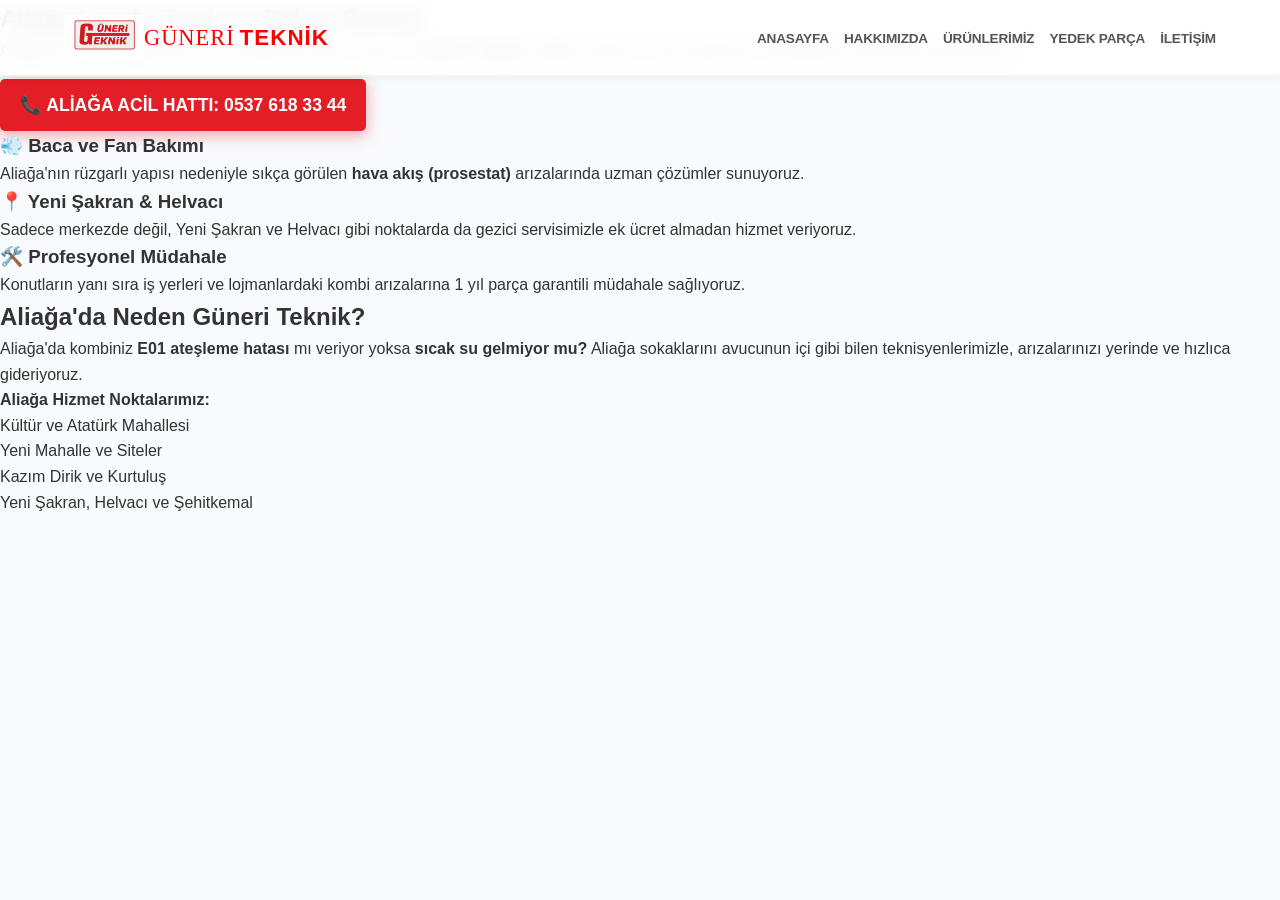
==== aliaga-kombi-servisi/index.html @ f6ac598b "aliaga sayfası created" ====
<!DOCTYPE html>
<html lang="tr">
<head>
    <meta charset="UTF-8">
    <meta name="viewport" content="width=device-width, initial-scale=1.0">
    <title>Aliağa Kombi Servisi | Güneri Teknik 7/24 Acil Tamir</title>
    <meta name="description" content="Aliağa'da kombi arızası mı var? Yeni Şakran, Helvacı ve Aliağa merkezde hızlı mobil ekiplerimizle aynı gün servis. Güneri Teknik güvencesiyle hemen arayın.">
    <link rel="stylesheet" href="../style.css?v=1.7">
    <link rel="icon" type="image/png" href="../img/Logo/guneri-teknik-logo.png">
</head>
<body class="page-location-aliaga">

<header>
    <nav class="nav-container">
        <a href="../" class="logo">
            <img src="../img/Logo/guneri-teknik-logo.png" alt="Güneri Teknik Logo" class="site-logo">
            <h1>GÜNERİ <span>TEKNİK</span></h1>
        </a>

        <input type="checkbox" id="menu-bar">
        <label for="menu-bar" class="hamburger-icon">☰</label>
        <label for="menu-bar" class="menu-overlay"></label>

        <ul class="menu">
            <li><a href="../">Anasayfa</a></li>
            <li><a href="../hakkimizda">Hakkımızda</a></li>
            <li><a href="../urunlerimiz">Ürünlerimiz</a></li>
            <li><a href="../yedekparca">Yedek Parça</a></li>
            <li><a href="../iletisim">İletişim</a></li>
        </ul>
    </nav>
</header>

<main class="location-page">
    <section class="location-hero">
        <div class="hero-content">
            <h1>Aliağa Kombi Tamir ve Bakım Servisi</h1>
            <p>Aliağa'nın sert rüzgarlarına ve kış şartlarına hazır mısınız? <strong>Güneri Teknik</strong>, Aliağa merkez ve tüm köylerine 30 dakikada mobil ekip yönlendiriyor.</p>
            <a href="tel:+905376183344" class="call-btn">📞 ALİAĞA ACİL HATTI: 0537 618 33 44</a>
        </div>
    </section>

    <section class="location-features">
        <div class="feature-card">
            <h3>💨 Baca ve Fan Bakımı</h3>
            <p>Aliağa'nın rüzgarlı yapısı nedeniyle sıkça görülen <strong>hava akış (prosestat)</strong> arızalarında uzman çözümler sunuyoruz.</p>
        </div>
        <div class="feature-card">
            <h3>📍 Yeni Şakran & Helvacı</h3>
            <p>Sadece merkezde değil, Yeni Şakran ve Helvacı gibi noktalarda da gezici servisimizle ek ücret almadan hizmet veriyoruz.</p>
        </div>
        <div class="feature-card">
            <h3>🛠️ Profesyonel Müdahale</h3>
            <p>Konutların yanı sıra iş yerleri ve lojmanlardaki kombi arızalarına 1 yıl parça garantili müdahale sağlıyoruz.</p>
        </div>
    </section>

    <section class="location-text-content">
        <h2>Aliağa'da Neden Güneri Teknik?</h2>
        <p>Aliağa'da kombiniz <strong>E01 ateşleme hatası</strong> mı veriyor yoksa <strong>sıcak su gelmiyor mu?</strong> Aliağa sokaklarını avucunun içi gibi bilen teknisyenlerimizle, arızalarınızı yerinde ve hızlıca gideriyoruz.</p>
        
        <div class="neighborhoods">
            <h4>Aliağa Hizmet Noktalarımız:</h4>
            <ul>
                <li>Kültür ve Atatürk Mahallesi</li>
                <li>Yeni Mahalle ve Siteler</li>
                <li>Kazım Dirik ve Kurtuluş</li>
                <li>Yeni Şakran, Helvacı ve Şehitkemal</li>
            </ul>
        </div>
    </section>
</main>

</body>
</html>
---- style.css ----
@import url('https://fonts.googleapis.com/css2?family=Open+Sans:ital,wght@0,300..800;1,300..800&display=swap');

/* ==========================================================================
   1. TEMEL AYARLAR
   ========================================================================== */
* {
    margin: 0;
    padding: 0;
    box-sizing: border-box;
    font-family: Arial, Helvetica, sans-serif;
}

html {  scroll-behavior: smooth;}
html, body {  height: 100%;    }

body {
    min-height: 100vh;
    transition: none !important;
    display: flex;
    flex-direction: column;
    line-height: 1.6;
    background-color: #f8fafd; 
    color: #333; 
    -webkit-user-select: none;
    -ms-user-select: none;
    user-select: none;
}


.container {
    width: 90%;
    max-width: 1200px;
    margin: auto;
}
img {
    -webkit-user-drag: none;
    -khtml-user-drag: none;
    -moz-user-drag: none;
    -o-user-drag: none;
    user-select: none;
    -webkit-touch-callout: none; /* Mobilde uzun basınca çıkan menüyü engeller */
}
#imageModal {
    touch-action: none; 
}

/* ==========================================================================
   2. HEADER & NAVİGASYON (TÜM SAYFALAR)
   ========================================================================== */
header {
    position: fixed;
    top: 0;
    width: 100%;
    z-index: 1000;
    background: rgba(255, 255, 255, 0.9); /* Şeffaf Beyaz */
    backdrop-filter: blur(10px);
    border-bottom: 1px solid rgba(240, 97, 14, 0.1);
    padding: 15px 0;
    transition: all 0.3s ease;
    box-shadow: 0 2px 10px rgba(0,0,0,0.05); /* Hafif gölge */
}
   /* Nav İç Kapsayıcı */
.nav-container {
    display: flex;
    justify-content: space-between;
    align-items: center;
    width: 90%;
    max-width: 1200px;
    margin: auto;
}


    /* GÜNERİ TEKNİK Yazı Stili */
    header h1 {
    font-family: 'Georgia', serif;
    font-size: 1.4rem; /* Mobilde taşmasın diye biraz küçültüldü */
    color: #ff0000 !important;
    letter-spacing: 1px;
    display: flex !important;
    align-items: center;
    white-space: nowrap;
    margin: 0;
    font-weight: 500;
}


        header h1 span {
    color: #ff0000 !important;
    margin-left: 5px;
    font-weight: 800;
}




.logo {
    display: flex;
    align-items: center;
    text-decoration: none;
}

.site-logo {
    height: 45px;
    width: auto;
    transition: 0.3s ease;
}
    /* --- HAMBURGER ELEMENTLERİ --- */
#menu-bar {
    display: none;
}

.hamburger-icon {
    display: none; /* Masaüstünde gizli */
    font-size: 30px;
    cursor: pointer;
    color: #1a2a6c;
}
   /* --- MENÜ (MASAÜSTÜ) --- */
.menu {
    list-style: none;
    display: flex ; /* Masaüstünde yanyana */
    justify-content: center;
    align-items: center;
    gap: 15px;
}


    .menu li a {
    color: #555;
    text-transform: uppercase;
    font-size: 0.85rem;
    font-weight: 600;
    letter-spacing: -0.2px;
    text-decoration: none;
    position: relative;
    padding: 5px 0;
    background: linear-gradient(to right, #f0610e, #f0610e 50%, #555 50%);
    background-size: 200% 100%;
    background-position: 100% 0;
    -webkit-background-clip: text;
    background-clip: text;
    -webkit-text-fill-color: transparent;
    transition: background-position 0.6s ease;
}


        /* Alt Çizgi: Başlangıçta genişliği 0 ve görünmez */
        .menu li a::after {
            content: '';
            position: absolute;
            bottom: 0;
            left: 0;
            width: 0;
            height: 2px;
            background-color: #f0610e;
            transition: width 0.6s ease; /* Yazı rengiyle aynı sürede (0.6s) */
        }

        /* Hover Durumu: Hem yazı rengi kayar hem çizgi uzar */
        .menu li a:hover, .menu li a.active { background-position: 0 0;    }
        .menu li a:hover::after, .menu li a.active::after { width: 100%; /* Çizgi sağa doğru tam uzar */ }
                                                           
/* ==========================================================================
   3. ANASAYFA ÖZEL (page-home)
   ========================================================================== */
.page-home .hero {
    background: linear-gradient( rgba(255, 255, 255, 0.5), rgba(255, 255, 255, 0.7) ), url('https://image2url.com/r2/default/images/1770467499425-daf2095f-12c4-4add-a35a-f3b998b96870.jpg');
    background-size: cover;
    background-position: center;
    background-attachment: fixed;
    padding: 160px 20px 120px 20px;
    text-align: center;
    color: #1a2a6c;
    display: flex;
    flex-direction: column;
    align-items: center;
    justify-content: center;
   -webkit-overflow-scrolling: touch;
}


    .page-home .hero h1 {
        font-size: 3rem;
        margin-bottom: 20px;
        font-weight: 800;
        text-shadow: 1px 1px 5px rgba(255,255,255,0.8);
    }
/* --- Marka Logoları --- */
.brands, .brands-urunlerimiz {
    background: #ffffff; /* Saf beyaz zemin */
    padding: 5px 0;
    margin-top: 85px;
    position: relative;
    z-index: 10;
    text-align: center;
    border-bottom: 1px solid #eee;
}

.brand-logos {
    display: flex;
    align-items: center;
    justify-content: center;
    gap: 25px;
    flex-wrap: wrap;
    margin-top: 15px;
}

    .brand-logos img {
        height: 45px;
        width: auto;
        transition: 0.4s ease;
    }

        .brand-logos img:hover {
            transform: translateY(-5px); /* Hafif hareket eklendi */
            opacity: 1;
        }

.brands h2 {
    text-align: center;
    margin-bottom: 35px;
    color: #1a2a6c !important; /* Koyu lacivert */
    font-size: 2rem;
    font-weight: 700;
    text-shadow: none;
    display: block;
    padding-top: 10px;
    background: linear-gradient(90deg, #1a2a6c, #f0610e);
    background-clip: text;
    -webkit-background-clip: text; /* degrade (renk geçişi)  */
    -webkit-text-fill-color: transparent; /* Geçişin görünmesi için içini boşaltır */
}
/* --- Tercih Kartları --- */
.tercih {
    padding: 20px 0 105px 0; 
    background-color: #f8fafd;
    text-align: center;
}

/* Grid Yapısını Dairelere Göre Düzenleme */
.tercih-grid {
    display: grid;
    grid-template-columns: repeat(auto-fit, minmax(200px, 1fr));
    gap: 100px 30px; 
    margin-top: 40px;
}

/* Ana Daire Kartı */
.tercih-card {
    background: #fff;
    width: 160px;
    height: 160px;
    border-radius: 50%;
    margin: 0 auto;
    display: flex;
    flex-direction: column;
    align-items: center;
    justify-content: center;
    position: relative;
    box-shadow: 0 8px 25px rgba(0,0,0,0.05);
    border: 2px solid #eee;
    transition: all 0.4s cubic-bezier(0.175, 0.885, 0.32, 1.275);
    cursor: pointer;
}

    /* Kartın İçindeki İkon */
    .tercih-card .icon {
        font-size: 2.5rem;
        margin-bottom: 5px;
        z-index: 1;
    }

    /* Lacivert/Siyah Etiket Bandı */
    .tercih-card .step-label {
        position: absolute;
        bottom: 10px;
        background: #1a2a6c;
        color: #fff;
        padding: 3px 12px;
        font-size: 0.7rem;
        font-weight: bold;
        border-radius: 4px;
        transform: rotate(-3deg);
        white-space: nowrap;
        z-index: 2;
        box-shadow: 0 4px 8px rgba(0,0,0,0.2);
    }

    /* Alt kısımdaki yazılar (Dairenin dışında) */
    .tercih-card .card-content {
        position: absolute;
        top: 175px; /* Dairenin bitişinden sonra başlar */
        left: 50%;
        transform: translateX(-50%);
        width: 200px;
    }

        .tercih-card .card-content h3 {
            color: #1a2a6c;
            font-size: 1rem;
            margin-bottom: 5px;
            font-weight: 700;
        }

        .tercih-card .card-content p {
            font-size: 0.8rem;
            color: #666;
            line-height: 1.2;
        }

    /* --- HOVER EFEKTİ (SEÇİLME ANI) --- */
    .tercih-card:hover {
        transform: scale(1.05);
        border-color: #f0610e;
        box-shadow: 0 15px 45px rgba(240, 97, 14, 0.15);
    }

    /* Seçilince Etrafında Dönenv Kesik Çizgili Daire */
    .tercih-card::after {
        content: '';
        position: absolute;
        top: -10px;
        left: -10px;
        right: -10px;
        bottom: -10px;
        border: 2px dashed #f0610e;
        border-radius: 50%;
        opacity: 0;
        transition: 0.4s ease;
        transform: rotate(0deg);
    }

    .tercih-card:hover::after {
        opacity: 1;
        transform: rotate(45deg); /* Hafif bir dönüş efekti */
    }
/* Hızlı Çözüm Bloğu CSS */
.quick-support {
    background-color: #f9f9f9;
    padding: 50px 20px;
    border-top: 4px solid #e41e26;
    margin: 40px 0;
}

.support-container {
    max-width: 1100px;
    margin: 0 auto;
    display: flex;
    flex-direction: column; /* Başlığı üste, butonları alta almak için */
    align-items: center;
    gap: 25px;
    text-align: center;
}

/* Başlık ve Metin Grubu */
.support-text h3 {
    font-size: 1.8rem;
    color: #e41e26;
    font-weight: 800;
    margin-bottom: 8px;
    letter-spacing: 0.5px;
    text-transform: uppercase;
}

.support-text p {
    font-size: 1.1rem;
    color: #555;
    margin-bottom: 10px;
}

/* Aksiyon Alanı (Linkler + Arama Butonu) */
.support-action {
    width: 100%;
    display: flex;
    flex-direction: column;
    align-items: center;
    gap: 20px;
}

/* Marka Linklerinin Izgara Yapısı (Masaüstü 5 Yan Yana) */
.brand-links-grid {
    display: grid;
    grid-template-columns: repeat(5, 1fr); 
    gap: 12px;
    width: 100%;
}

.support-link {
    padding: 12px 10px;
    font-size: 0.8rem;
    text-transform: uppercase;
    font-weight: 700;
    border-radius: 6px;
    text-decoration: none;
    transition: all 0.3s ease;
    display: flex;
    align-items: center;
    justify-content: center;
    background-color: #fff;
    color: #333;
    border: 1px solid #ddd;
   position: relative;
    overflow: hidden;
   z-index: 1;
   background: linear-gradient(to right, #b0c4de 50%, #fff 50%);
    background-size: 200% 100%;
    background-position: right bottom;
    transition: background-position 0.5s ease-out, color 0.3s ease;
}

.support-link:hover {
    color: #000; 
    border-color: #b0c4de;
    background-position: left bottom; 
    box-shadow: none; 
}

/* Hemen Ara Butonu */
.call-btn {
    background: #e41e26 !important; 
    color: #fff !important;
    padding: 15px 40px;
    font-size: 1.1rem;
    font-weight: 800;
    border-radius: 50px;
    text-decoration: none;
    display: inline-flex;
    align-items: center;
    justify-content: center;
    box-shadow: 0 4px 15px rgba(228, 30, 38, 0.4);
    transition: all 0.3s ease;
    border: none;
    width: fit-content;
}

.call-btn:hover {
    transform: scale(1.05); 
    background-color: #333 !important; 
    box-shadow: 0 6px 20px rgba(0,0,0,0.2);
}

/* ==========================================================================
   4. HAKKIMIZDA ÖZEL
   ========================================================================== */
/* Arka Planı Aydınlık ve Yumuşak Yapalım */
body.page-hakkimizda {
    background: linear-gradient(rgba(255, 255, 255, 0.4), rgba(255, 255, 255, 0.9)), url('img/christmas-wallpaper.jpg') no-repeat center center fixed;
    background-size: cover;
    background-position: center, center;
    background-attachment: fixed;
    font-family: 'Georgia', serif; /* Daha klasik bir yazı tipi */
    color: #333;
}

.otantik-wrapper {
    padding-top: 140px;
    padding-bottom: 80px;
    max-width: 800px;
}
/* Üst Başlık Tasarımı */
.header-stamp {
    text-align: center;
    margin-bottom: 60px;
    border-bottom: 2px double #f0610e;
    display: inline-block;
    width: 100%;
    padding-bottom: 20px;
}

.since {
    display: block;
    color: #f0610e;
    letter-spacing: 5px;
    font-size: 0.9rem;
    font-weight: bold;
}

.header-stamp h1 {
    color: #1a2a6c; /* Koyu ton */
    font-size: 3.5rem;
    margin: 10px 0;
    text-shadow: none;
}
/* Zaman Çizelgesi (Timeline) Stil */
.timeline {
    position: relative;
    border-left: 2px solid rgba(240, 97, 14, 0.3);
    margin-left: 20px;
    padding-left: 40px;
}

.timeline-item {
    margin-bottom: 50px;
    position: relative;
}

    .timeline-item .year {
        position: absolute;
        left: -85px;
        top: 0;
        color: #ffffff;
        font-weight: bold;
        font-size: 1.2rem;
        background: #f0610e; /* Turuncu etiket */
        padding: 5px 10px;
        border-radius: 5px;
    }

    .timeline-item .content {
        background: #ffffff;
        padding: 30px;
        border-radius: 0 15px 15px 0;
        border-right: 4px solid #f0610e;
        transition: 0.3s;
        box-shadow: 0 5px 15px rgba(0,0,0,0.05);
    }

        .timeline-item .content:hover {
            background: #fdfdfd;
            box-shadow: 0 8px 25px rgba(0,0,0,0.1);
        }

    .timeline-item h3 {
        color: #f0610e;
        font-size: 1.6rem;
        margin-bottom: 15px;
        font-style: italic;
    }

    .timeline-item p {
        color: #555;
        line-height: 1.8;
        font-size: 1.1rem;
    }
/* Yetkili Servis Mührü */
.seal-container {
    text-align: center;
    margin-top: 50px;
}

.auth-seal {
    border: 3px solid #f0610e;
    display: inline-block;
    padding: 20px 40px;
    border-radius: 50% / 10%; /* Hafif elips mühür havası */
    color: #1a2a6c;
    transform: rotate(-2deg); /* Hafif yamuk durması otantiklik katar */
    background: rgba(255,255,255,0.8);
}

    .auth-seal span {
        display: block;
        font-weight: bold;
        margin-top: 10px;
        color: #f0610e;
        letter-spacing: 2px;
    }

/* ==========================================================================
   5. ÜRÜNLERİMİZ ÖZEL
   ========================================================================== */
body.page-urunlerimiz {
    background: #f4f7f9;
    margin: 0;
    padding: 0;
}

.page-urunlerimiz main {
    display: block;
    padding-top: 0; 
}
/* Üst Başlık (Degrade Efekti Korundu, Otantik Dokunuş Eklendi) */
.brands-urunlerimiz h2 {
    color: #1a2a6c;
    font-size: 1.1rem;
    font-weight: 600;
    font-family: 'Georgia', serif;
    text-transform: uppercase;
    letter-spacing: 1px;
    margin-bottom: 5px;
    background: none;
    -webkit-text-fill-color: initial;
    text-shadow: none;
    text-align: center;
}
/* Logo Dizilimi */
.brand-logos {
    display: flex;
    justify-content: center;
    align-items: center;
    flex-wrap: wrap;
    gap: 10px;
}
    /* Logo Dizilimi İçin Grilik Tamamen Kaldırıldı */
    .brand-logos img {
        max-height: 25px;
        width: auto;
        filter: none !important; /* Buradaki grayscale(100%) kaldırıldı */
        opacity: 1; /* Opaklık tam yapıldı */
        transition: transform 0.4s cubic-bezier(0.165, 0.84, 0.44, 1), opacity 0.3s ease;
    }

        .brand-logos img:hover {
            filter: none !important;
            opacity: 1;
            transform: translateY(-8px);
        }

.sep {
    color: #ddd;
    font-size: 1.2rem;
    margin: 0 5px;
    user-select: none;
}

/* Her Bir Markanın Bölümü (Zebra Etkisi Yerine Şeffaf Katmanlar) */
.product-group {
    padding: 30px 0;
    border-bottom: 1px solid #eee;
}
    /* Zebra Etkisi Yerine Koyu/Açık Geçişi */
    .product-group:nth-of-type(even) {
        background: #ffffff;
    }
    /* Marka Başlıkları (Maktek Ürünleri vb.) */
    .product-group h2 {
        text-align: center;
        color: #1a2a6c;
        font-size: 2.2rem;
        font-family: 'Georgia', serif;
        transition: all 0.4s ease;
        cursor: pointer; /* Üzerine gelince tıklanabilir hissi verir */
    }
        /* Başlık Hover Efekti */
        .product-group h2:hover {
            color: #f0610e; /* Üzerine gelince turuncu olur */
            transform: translateY(-3px);
        }
        /* Başlık Altındaki Çizgi Animasyonu */
        .product-group h2::after {
            content: '';
            display: block;
            width: 60px;
            height: 3px;
            background: #f0610e;
            margin: 15px auto;
            transition: width 0.5s cubic-bezier(0.175, 0.885, 0.32, 1.275); /* Yaylanma efekti */
        }

        .product-group h2:hover::after {
            width: 200px; /* Hover durumunda çizgi uzar */
        }
/* Alt Başlık (Açıklama metni için) */
.section-subtitle {
    text-align: center;
    color: #777;
    font-size: 1.1rem;
    margin-top: -20px;
    margin-bottom: 40px;
    font-style: italic;
}
/* Ürün Grid Yapısı (Dokunmadık) */
.product-grid {
    display: grid;
    grid-template-columns: repeat(auto-fit, minmax(300px, 1fr));
    gap: 30px;
}
/* --- YENİ ÜRÜN KARTI TASARIMI (Otantik & Belirgin) --- */
.product-card {
    background: #ffffff;
    border: 1px solid #eee;
    box-shadow: 0 4px 20px rgba(0, 0, 0, 0.05); /* Derinlik katar */
}

    .product-card:hover {
        transform: translateY(-10px);
        border-color: #f0610e;
        background: #ffffff;
        box-shadow: 0 15px 35px rgba(0,0,0,0.1);
    }
/* Kart İçindeki Görsel Alanı (Burası ürünleri kurtaran kısım) */
.product-image {
    width: auto;
    height: 250px;
    background: #ffffff;
    margin: 15px; /* Dış kutudan ayırdık */
    border-radius: 10px;
    display: flex;
    align-items: center;
    justify-content: center;
    padding: 20px;
    border: 1px solid #f9f9f9;
}

    .product-image img {
        max-width: 100%;
        max-height: 100%;
        object-fit: contain;
        /* Beyaz ürünü beyaz fondan ayıran hafif gölge */
        filter: drop-shadow(0 5px 10px rgba(0,0,0,0.1));
    }
/* Kart İçindeki Yazı Alanı */
.product-info {
    padding: 25px;
    flex-grow: 1;
}

    .product-info h3 {
        color: #1a2a6c;
        margin-bottom: 15px;
        font-size: 1.4rem;
        border-bottom: 2px solid #f0610e;
        display: block;
        font-family: 'Georgia', serif;
    }
/* Özellikler Maddeleri */
.product-specs li {
    font-size: 0.95rem;
    font-weight: 400;
    color: #555;
    margin-bottom: 8px;
    line-height: 1.5;
}
/* --- Teknik Bilgi Butonu ve Çizgisi --- */
.tech-link-item {
    margin-top: auto;
    padding: 20px;
}

    .tech-link-item hr {
        border: 0;
        border-top: 1px solid #eee;
        margin-bottom: 15px;
    }

.tech-btn {
    display: block;
    text-align: center;
    color: #f0610e;
    text-decoration: none;
    font-size: 0.85rem;
    font-weight: 600;
    background: #ffffff;
    padding: 12px;
    border-radius: 6px;
    border: 1px solid #f0610e;
    transition: 0.3s all ease;
}

    .tech-btn:hover {
        background: #f0610e;
        color: #fff;
        transform: scale(1.02);
    }

.brands-urunlerimiz nav a img {
    background: #ffffff;
    padding: 10px 20px;
    border-radius: 8px;
    transition: all 0.3s ease;
    border: 1px solid #eee;
    max-height: 50px;
}
/* Oda Termostatı Bölümüne Özel Stil */
#oda-termostati {
    background: #ffffff !important;
    border-top: 1px solid #eee;
    border-bottom: 1px solid #eee;
    padding: 100px 0;
    margin-top: 20px;
}
/* ==========================================================================
   6. YEDEK PARÇA VE SERVİS SAYFASI (page-servis)
   ========================================================================== */
/* Arka Plan ve Genel Yapı */
body.page-yedekparca {
    background: #f8fafd;
    color: #333;
}

.main-yedekparca {
    margin-top: 85px !important;
    padding-top: 7px;
    display: block;
}
/* Arama Bölümü Kapsayıcısı */
.search-section {
    margin-top: 20px;
    padding: 5px 0 15px 0;
    border-bottom: 1px solid #eee;
    text-align: center;
    position: relative;
    z-index: 10;
}

.search-box {
    position: relative;
    max-width: 350px;
    height: 38px;
    margin: 0 auto;
    display: flex;
    align-items: center;
    background: #ffffff;
    border: 1px solid #ddd;
    border-radius: 12px;
    padding: 2px 10px;
    transition: all 0.3s ease;
    box-shadow: 0 4px 10px rgba(0,0,0,0.03);
}

    .search-box:focus-within {
        border-color: #f0610e;
        box-shadow: 0 4px 15px rgba(240, 97, 14, 0.15);
    }

    .search-box input {
        width: 100%;
        background: transparent;
        border: none;
        padding: 10px 15px; /* İç boşluğu azalttık */
        color: #333;
        font-size: 0.85rem; /* Yazıyı biraz küçülttük */
        outline: none;
}

        .search-box input::placeholder {
            color: #aaa;
        }
/* Büyüteç Butonunu Kibarlaştırma */
.search-btn {
    background: transparent; /* Turuncu dolguyu kaldırdık */
    border: none;
    color: #f0610e; /* Sadece ikonu turuncu yaptık */
    cursor: pointer;
    font-size: 1.1rem;
    padding: 5px;
    transition: transform 0.3s ease;
}

    .search-btn:hover {
        transform: scale(1.2);
        background: transparent;
    }

.search-hint {
    text-align: center;
    margin-top: 5px;
    margin-bottom: 15px;
    color: black;
    font-size: 0.8rem;
    width: 100%;
}
#partSearch {
    padding-right: 40px; /* "x" işareti için sağda yer açalım */
}
#clearSearch {
    position: absolute;
    right: 60px; /* Büyüteç butonunun hemen solunda dursun */
    cursor: pointer;
    font-size: 22px;
    color: #999;
    display: none; /* Başlangıçta gizli */
    user-select: none;
    transition: color 0.2s;
}

#clearSearch:hover {
    color: #333;
}
/*Whatsapp iletişimi */
.whatsapp-link {
    color: #007bff; /* İlk hali sitendeki link mavisi veya siyah olabilir */
    font-weight: bold;
    text-decoration: none;
    border-bottom: 1px dashed #007bff;
    transition: all 0.3s ease;
}

.whatsapp-link:hover {
    color: #ff8c00; /* Üzerine gelince Turuncu (DarkOrange) */
    border-bottom: 1px solid #ff8c00;
    text-shadow: 0px 0px 1px rgba(255, 140, 0, 0.2); /* Hafif bir parlama efekti */
}
/* Hero Alanı */
.part-hero {
    background: #f0f4f8;
    text-align: center;
    padding: 15px 0;
    border-bottom: 1px solid #eee;
    margin-bottom: 15px;
}

    .part-hero h1 {
        font-size: 1.6rem;
        font-family: 'Georgia', serif;
        color: #1a2a6c;
        margin: 0;
    }
    .part-hero p {
        font-size: 0.85rem;
        margin-top: 5px 0 0 0;
        opacity: 0.8;
    }
/* Kategori Başlıkları (Hakkımızda ile uyumlu interaktif başlık) */
.part-category {
    margin-bottom: 30px;
}

    .part-category h2.interactive-title::after {
        font-size: 1.3rem;
        content: '';
        display: block;
        width: 60px;
        height: 3px;
        background: #f0610e;
        margin-bottom: 15px;
        transition: 0.5s;
    }

    .part-category:hover h2.interactive-title::after {
        width: 150px;
    }
/* Parça Grid Yapısı */
.parts-grid {
    display: grid;
    grid-template-columns: repeat(auto-fit, minmax(220px, 1fr));
    gap: 15px;
    padding: 10px 0;
}
/* Parça Kartı */
.part-item {
    border-radius: 8px;
    padding: 8px;
    background: #fff;
    border: 1px solid #eee;
    text-align: center;
    transition: 0.3s;
    display: flex;
    flex-direction: column;
    justify-content: space-between;
    min-height: 280px;
}

    .part-item:hover {
        border-color: #f0610e;
        transform: translateY(-5px);
        box-shadow: 0 10px 25px rgba(0,0,0,0.08);
    }
/* Parça Görsel Alanı */
.part-img {
    height: 110px; /* 200px'den 110px'e çektik */
    background: #f9f9f9;
    border-radius: 6px;
    margin-bottom: 8px;
    display: flex;
    align-items: center;
    justify-content: center;
    overflow: hidden;
}

    .part-img img {
        max-height: 90%;
        width: auto;
        filter: drop-shadow(0 5px 15px rgba(0,0,0,0.08));
        object-fit: contain;
        cursor: zoom-in;
        transition: transform 0.3s ease;
    }
    .part-img img:hover {
        transform: scale(1.05);
    }   
   @keyframes zoomIn {
    from {transform: translateY(-50%) scale(0.5); opacity: 0;}
    to {transform: translateY(-50%) scale(1); opacity: 1;}
}
/* Lightbox Arka Planı */
.img-lightbox {
    display: none;
    position: fixed !important; 
    top: 0;
    left: 0;
    width: 100%;
    height: 100%;
    z-index: 99999;
    background-color: rgba(0, 0, 0, 0.95);
    justify-content: center;
    align-items: center;
    flex-direction: column;
    touch-action: none; 
}

/* Büyütülen Resim */
.lightbox-content {
    max-width: 90%;
    max-height: 70vh; 
    object-fit: contain;
    border-radius: 5px;
    box-shadow: 0 0 20px rgba(255,255,255,0.1);
}

/* Kapatma Butonu */
.close-lightbox {
    position: absolute;
    top: 20px;
    right: 35px;
    color: #fff;
    font-size: 40px;
    font-weight: bold;
    cursor: pointer;
}
/* Detay Alanı */
.part-details {
    padding: 10px;
    text-align: center;
}

    .part-details h3 {
        font-size: 0.9rem; 
        color: #1a2a6c;
        margin-bottom: 4px;
        height: 40px; 
        display: flex;
        align-items: center;
        justify-content: center;
    }

.compatible-brands {
    font-size: 0.7rem;
    color: #666;
    background: #f0f0f0;
    padding: 2px 5px;
    border-radius: 4px;
    margin-bottom: 10px;
    display: inline-block;
}

.part-features {
    display: none;
    list-style: none;
    padding: 0;
    margin-bottom: 20px;
    font-size: 0.9rem;
    color: #555;
}
/* WhatsApp / Sipariş Butonu */
.order-btn {
    display: block;
    background: transparent;
    border: 1px solid #f0610e;
    color: #f0610e;
    padding: 6px 0;
    text-transform: uppercase;
    letter-spacing: 0.5px;
    border-radius: 4px;
    font-size: 0.75rem;
    font-weight: bold;
    transition: 0.3s;
}

    .order-btn:hover {
        background: #f0610e;
        color: #fff;
    }

@keyframes fadeIn {
    from {
        opacity: 0;
        transform: translateY(10px);
    }

    to {
        opacity: 1;
        transform: translateY(0);
    }
}

.filter-section {
    padding: 10px 0 30px 0;
    text-align: center;
}

.filter-group {
    display: flex;
    justify-content: center;
    gap: 10px;
    flex-wrap: wrap;
}

.filter-btn {
    background: #ffffff;
    border: 1px solid #ddd;
    color: #555;
    padding: 6px 15px;
    border-radius: 30px;
    cursor: pointer;
    transition: all 0.3s ease;
    font-size: 0.8rem;
    font-weight: 500;
}

    .filter-btn:hover {
        border-color: #f0610e;
        color: #f0610e;
    }

    .filter-btn.active {
        background: #f0610e;
        color: #fff;
        border-color: #f0610e;
        box-shadow: 0 5px 15px rgba(240, 97, 14, 0.2);
    }

/* ==========================================================================
   7. İLETİŞİM SAYFASI (page-iletisim)
   ========================================================================== */

.contact-main {
    padding-top: 100px; /* Header yüksekliğine göre içerik aşağı kaydırıldı */
}

.contact-grid {
    display: grid;
    grid-template-columns: 1fr 1fr;
    gap: 50px;
    padding: 60px 0;
}
.contact-info h2 {
    color: #1a2a6c;
    font-size: 2.2rem;
    margin-bottom: 20px;
}

.info-item {
    display: flex;
    align-items: center;
    margin-bottom: 25px;
}

    .info-item i {
        width: 45px;
        height: 45px;
        background: #ff7e5f;
        color: white;
        display: flex;
        align-items: center;
        justify-content: center;
        border-radius: 50%;
        margin-right: 15px;
        font-size: 1.2rem;
        flex-shrink: 0; /* İkonun yuvarlak formunu korur */
    }

    .info-item span {
        display: block;
        font-size: 0.8rem;
        color: #777;
        font-weight: bold;
        text-transform: uppercase;
    }

    .info-item a, .info-item p {
        font-size: 1.1rem;
        color: #333;
        text-decoration: none;
        margin: 0;
        line-height: 1.4;
    }

        /* Adres ve Telefon Linklerine Hover Efekti */
        .info-item a:hover {
            color: #ff7e5f;
            transition: 0.3s;
        }

/* Form Tasarımı */
.contact-form-wrapper {
    background: #fff;
    padding: 40px;
    border-radius: 15px;
    box-shadow: 0 10px 30px rgba(0,0,0,0.05);
}

.form-group {
    margin-bottom: 20px;
}

    /* Input, Select ve Textarea Birleşik Ayarları */
    .form-group input,
    .form-group select,
    .form-group textarea {
        width: 100%;
        padding: 12px 15px;
        border: 1px solid #ddd;
        border-radius: 8px;
        font-family: inherit;
        outline: none;
        transition: 0.3s;
    }

        /* Kutucuklara tıklandığında (focus) renk değişimi */
        .form-group input:focus,
        .form-group select:focus,
        .form-group textarea:focus {
            border-color: #1a2a6c;
        }

    .form-group textarea {
        height: 120px;
        resize: vertical;
    }

/* Garanti Sorgu Alanı Görseli */
.warranty-group {
    display: none; /* JS tetikleyene kadar gizli kalır */
    background-color: #fcfcfc;
    padding: 12px;
    border-radius: 8px;
    border-left: 4px solid #ff7e5f;
    margin: 10px 0;
}

.warranty-label {
    display: block;
    font-size: 0.85rem;
    margin-bottom: 8px;
    color: #555;
    font-weight: bold;
}

.submit-btn {
    width: 100%;
    padding: 15px;
    background: #1a2a6c;
    color: white;
    border: none;
    border-radius: 8px;
    font-weight: bold;
    cursor: pointer;
    transition: 0.3s;
}

    .submit-btn:hover {
        background: #ff7e5f;
    }
/* Garanti Uyarı Kutusu Tasarımı */
.warranty-info-box {
    display: none; /* JS ile açılacak */
    background-color: #fff8e1;
    border-left: 5px solid #ffa000;
    padding: 20px;
    border-radius: 8px;
    margin: 15px 0;
    box-shadow: 0 2px 5px rgba(0,0,0,0.1);
}

.warranty-info-box h4 {
    color: #c43e00;
    margin-bottom: 10px;
    display: flex;
    align-items: center;
    gap: 10px;
}

.warranty-info-box p {
    font-size: 0.95rem;
    line-height: 1.5;
    color: #5d4037;
}

.call-btn {
    display: inline-block;
    background-color: #ffa000;
    color: #fff !important;
    padding: 12px 20px;
    border-radius: 5px;
    text-decoration: none;
    margin-top: 15px;
    font-weight: 600;
    transition: background 0.3s ease;
    text-align: center;
}

.call-btn:hover {
    background-color: #ff8f00;
}
/*servis not kısmı */
.service-notice {
    text-align: center;      /* Metni yatayda ortalar */
    padding: 30px 20px;      /* Üstten ve alttan boşluk bırakır */
    background-color: #fff;  /* Arka plan rengi (isteğe göre #f9f9f9 olabilir) */
    max-width: 900px;        /* Metnin çok fazla yayılmasını engeller */
    margin: 0 auto;          /* Bloğu sayfanın ortasına hizalar */
}

.service-notice p {
    font-size: 1.2rem;       /* Yazıyı biraz büyütür, daha okunabilir yapar */
    line-height: 1.6;        /* Satır aralığını açar */
    color: #333;             /* Yazı rengini yumuşatır */
    margin: 0;
}

.service-notice strong {
    color: #e41e26;          /* Şehir isimlerini kırmızı (veya marka rengin) yaparak vurgular */
}

/* Harita Alanı */
.map-container {
    width: 100%;
    height: 450px;
    margin-top: 50px;
    overflow: hidden;
}

    .map-container iframe {
        width: 100%;
        height: 100%;
        border: 0;
    }
/* ==========================================================================
   8. FOOTER (TÜM SAYFALAR)
   ========================================================================== */
.site-footer {
    background: #1a2a6c; 
    color: white;
    padding: 60px 0 20px 0;
    margin-top: auto;
    border-top: 4px solid #f0610e;
}

.footer-flex-alt {
    display: flex;
    justify-content: space-between;
    align-items: flex-start;
    flex-wrap: wrap;
    gap: 30px;
}

.footer-kvkk-zone, .footer-hizmetler, .footer-info {
    flex: 1;
    min-width: 250px;
}

.site-footer h4 {
    color: #f0610e;
    margin-bottom: 20px;
    font-size: 1.2rem;
}

.site-footer ul {
    list-style: none;
}

    .site-footer ul li, .site-footer p {
        font-size: 0.95rem;
        margin-bottom: 10px;
        opacity: 0.9;
    }
/* KVKK Buton Stili (Link gibi görünen buton) */
.footer-link-btn {
    background: none;
    border: none;
    color: white;
    font-size: 0.95rem;
    font-weight: 600;
    cursor: pointer;
    padding: 0;
    text-decoration: underline;
    transition: 0.3s;
    font-family: inherit;
}

    .footer-link-btn:hover {
        color: #f0610e;
    }

.footer-bottom {
    text-align: center;
    margin-top: 40px;
    padding-top: 20px;
    border-top: 1px solid rgba(255,255,255,0.1);
    font-size: 0.8rem;
}
/* ==========================================================================
   9. MODERN DIALOG MODAL 
   ========================================================================== */
.modal-dialog {
    border: none;
    border-radius: 15px;
    padding: 0;
    max-width: 700px;
    width: 90%;
    box-shadow: 0 25px 50px -12px rgba(0, 0, 0, 0.2);
    position: fixed;
    top: 50%;
    left: 50%;
    transform: translate(-50%, -50%);
}
    /* Dialog açıldığında arka planı karartır */
    .modal-dialog::backdrop {
        background: rgba(0, 0, 0, 0.5);
        backdrop-filter: blur(4px);
    }

.modal-content {
    background-color: white;
    padding: 40px;
    position: relative;
}

.modal-text {
    max-height: 450px;
    overflow-y: auto;
    text-align: left;
    color: #333;
    font-size: 0.95rem;
    line-height: 1.7;
    padding-right: 10px;
}
    /* Scrollbar tasarımı */
    .modal-text::-webkit-scrollbar {
        width: 6px;
    }

    .modal-text::-webkit-scrollbar-thumb {
        background: #eee;
        border-radius: 10px;
    }
/* Kapatma Butonu (Native Button) */
.close-btn {
    position: absolute;
    right: 20px;
    top: 15px;
    font-size: 32px;
    line-height: 1;
    background: none;
    border: none;
    color: #999;
    cursor: pointer;
    transition: 0.3s;
}

    .close-btn:hover {
        color: #f0610e;
        transform: rotate(90deg);
    }

#modalTitle {
    margin-bottom: 20px;
    color: #1a2a6c;
    border-bottom: 2px solid #f0610e;
    display: inline-block;
    padding-bottom: 5px;
}
/* ==========================================================================
   10. Stok yazısı düzenlemesi (page-yedekparca)
   ========================================================================== */

.part-price-row {
    margin-bottom: 5px;
    font-weight: bold;
    font-size: 1.1em;
}

.stock-info {
    font-size: 0.9em;
    margin-bottom: 15px;
}

.stock-label {
    color: #666;
}

.stock-status {
    font-weight: 600;
    padding: 2px 6px;
    border-radius: 4px;
}

.in-stock {
    color: #27ae60; /* Yeşil */
    background-color: #eafaf1;
}

.out-of-stock {
    color: #e74c3c; /* Kırmızı */
    background-color: #fdedec;
}
/* ==========================================================================
   11. MARKALAR HATA KODLARI(GENEL YAPI)
   ========================================================================== */
.error-container {
    max-width: 900px;
    margin: 0px auto;
    padding: 100px 20px 40px 20px;
}
.error-header { text-align: center; margin-top: 60px; margin-bottom: 40px; }
.error-header h1 { color: #e41e26; font-size: 2.2rem; margin-bottom: 10px; }
.error-card {
    background: #ffffff;
    border: 1px solid #eeeeee;
    border-radius: 12px;
    padding: 25px;
    margin-bottom: 25px;
    box-shadow: 0 4px 10px rgba(0,0,0,0.03);
    transition: all 0.3s ease;
}
.error-card:hover { transform: translateY(-5px); border-left: 6px solid #e41e26; }
.error-code { color: #e41e26; font-weight: bold; font-size: 1.5rem; display: block; }
.error-title { font-weight: 700; font-size: 1.25rem; color: #222; display: block; margin: 8px 0; }
.solution-box {
    background: #fffafa;
    padding: 15px;
    border-radius: 8px;
    border-left: 4px solid #e41e26;
    line-height: 1.6;
}
.cta-section { background: #1a1a1a; color: #ffffff; padding: 45px 25px; border-radius: 15px; text-align: center; }
.cta-btn {
    display: inline-block;
    background: #e41e26;
    color: #ffffff;
    padding: 16px 35px;
    border-radius: 8px;
    font-weight: bold;
    margin-top: 25px;
    transition: 0.3s;
}

/* ==========================================================================
   12. MOBİL UYUMLULUK
   ========================================================================== */
@media (max-width: 768px) {
   page-home .hero {
        background-attachment: scroll !important;
        background-size: cover !important;
        background-position: center center !important;
    }
    /* 1. Hamburger İkonunu Görünür Yap */
    .hamburger-icon {
        display: block !important;
        position: relative;
        z-index: 2000; /* En üstte durmalı */
        font-size: 28px;
        cursor: pointer;
        color: #333;
        padding: 10px;
    }

    /* 2. Masaüstünden kalan yatay listeyi gizle/düzelt */
    header nav ul:not(.menu) {
        display: none; 
    }

    /* 3. Açılır Menü (Dikey Yapı) */
    .menu {
        position: absolute;
        top: 100%;
        margin-top: 10px;
        left: 50%;
        transform: translateX(-50%);
        width: 90%;
        background: #ffffff;
        flex-direction: column !important; /* Alt alta diz */
        display: flex !important; 
        max-height: 0; /* Başlangıçta kapalı */
        max-width: 300px;
        overflow: hidden;
        transition: max-height 0.4s cubic-bezier(0.4, 0, 0.2, 1);
        padding: 0;
        box-shadow: 0 15px 30px rgba(0,0,0,0.15);
        z-index: 1500;
        border-radius: 12px;
        border-top: 1px solid #eee;
        list-style: none;
    }

    .menu li {
        width: 100%;
        text-align: center;
        border-bottom: 1px solid #f5f5f5;
    }

    .menu li a {
        display: block;
        padding: 12px 15px;
        font-size: 14px;
        color: #1a2a6c !important;
        background: none !important;
        text-align: center;
        border-bottom: 1px solid #f9f9f9;
        font-weight: 500;
        -webkit-text-fill-color: initial !important;
    }
   .menu li:last-child a { border-bottom: none;}
   

    /* 4. DIŞARI TIKLAYINCA KAPATMA (Overlay) */
    .menu-overlay {
        display: none;
        position: fixed;
        top: 0;
        left: 0;
        width: 100%;
        height: 100vh;
        z-index: 1400; /* Menünün bir tık altında */
        background: rgba(0,0,0,0); /* Şeffaf */
    }

    /* 5. SİHİRLİ TETİKLEYİCİLER (Checkbox Check Edilince) */
    #menu-bar:checked ~ .menu {
        max-height: 400px; /* Menüyü aç */
        padding: 10px 0;
    }

    #menu-bar:checked ~ .menu-overlay {
        display: block; /* Dışarı tıklama katmanını aç */
    }

    /* 6. Diğer Mobil Düzeltmeler */
    .site-logo { height: 40px; }
    .brand-logos {padding: 5px 0 !important; gap: 7px !important;}
    .brand-logos img {height: 16px !important; width: auto; margin: 5px;}
     header {padding: 8px 15px !important;}
     header h1 { font-size: 1.1rem; }
    .hero h1 { font-size: 28px !important; }
    .contact-grid { grid-template-columns: 1fr; gap: 30px; }
    .timeline { margin-left: 0; padding-left: 20px; }
    .timeline-item .year { position: static; display: inline-block; margin-bottom: 10px; }
    .tercih { padding: 40px 0 80px 0; }
    .tercih-grid { display: flex; flex-direction: column; align-items: center; gap: 130px; margin-top: 50px; padding-bottom: 50px; }
    .tercih-card { width: 140px; height: 140px; margin: 0 auto; position: relative;}
    .tercih-card .icon { font-size: 1.8rem; }
    .tercih-card .step-label { font-size: 0.6rem; padding: 2px 8px; bottom: 5px; }
    .tercih-card .card-content {position: absolute; top: 155px; left: 50%; transform: translateX(-50%); width: 250px; text-align: center;}
    .tercih-card .card-content h3 {font-size: 1.1rem; margin-bottom: 8px; white-space: nowrap; }
    .tercih-card .card-content p {font-size: 0.9rem; line-height: 1.4; color: #666; }
    .tercih-card::after {top: -8px; left: -8px; right: -8px; bottom: -8px; }
    .hakkimizda-content, .urunlerimiz-content { padding: 30px; margin: 15px; }
    .main-yedekparca { margin-top: 80px !important; }
    .contact-main { padding-top: 80px; }
    input, select, textarea { font-size: 16px !important; /* iOS'ta otomatik zoom'u engeller */ padding: 12px; }
    .warranty-info-box { padding: 15px; }
   .error-header { margin-top: 20px; margin-bottom: 20px;}
   .error-header h1 { font-size: 1.5rem; line-height: 1.3; margin-bottom: 15px; } 
.error-container { margin: 20px auto; padding-top: 50px !important; }
.error-card { padding: 18px; }
.error-code { font-size: 1.2rem; }
.error-title { font-size: 1.1rem; }
.cta-section { padding: 30px 15px; }
.cta-btn { width: 100%; box-sizing: border-box; } 
.support-container { padding: 30px 15px;gap: 15px; }
.support-text h3 { font-size: 1.4rem; }
.brand-links-grid {grid-template-columns: repeat(2, 1fr); gap: 8px; }
.brand-links-grid a:last-child:nth-child(odd) {grid-column: span 2; }
.support-action {width: 100%;justify-content: center;}
.call-btn { width: 100%; }
}
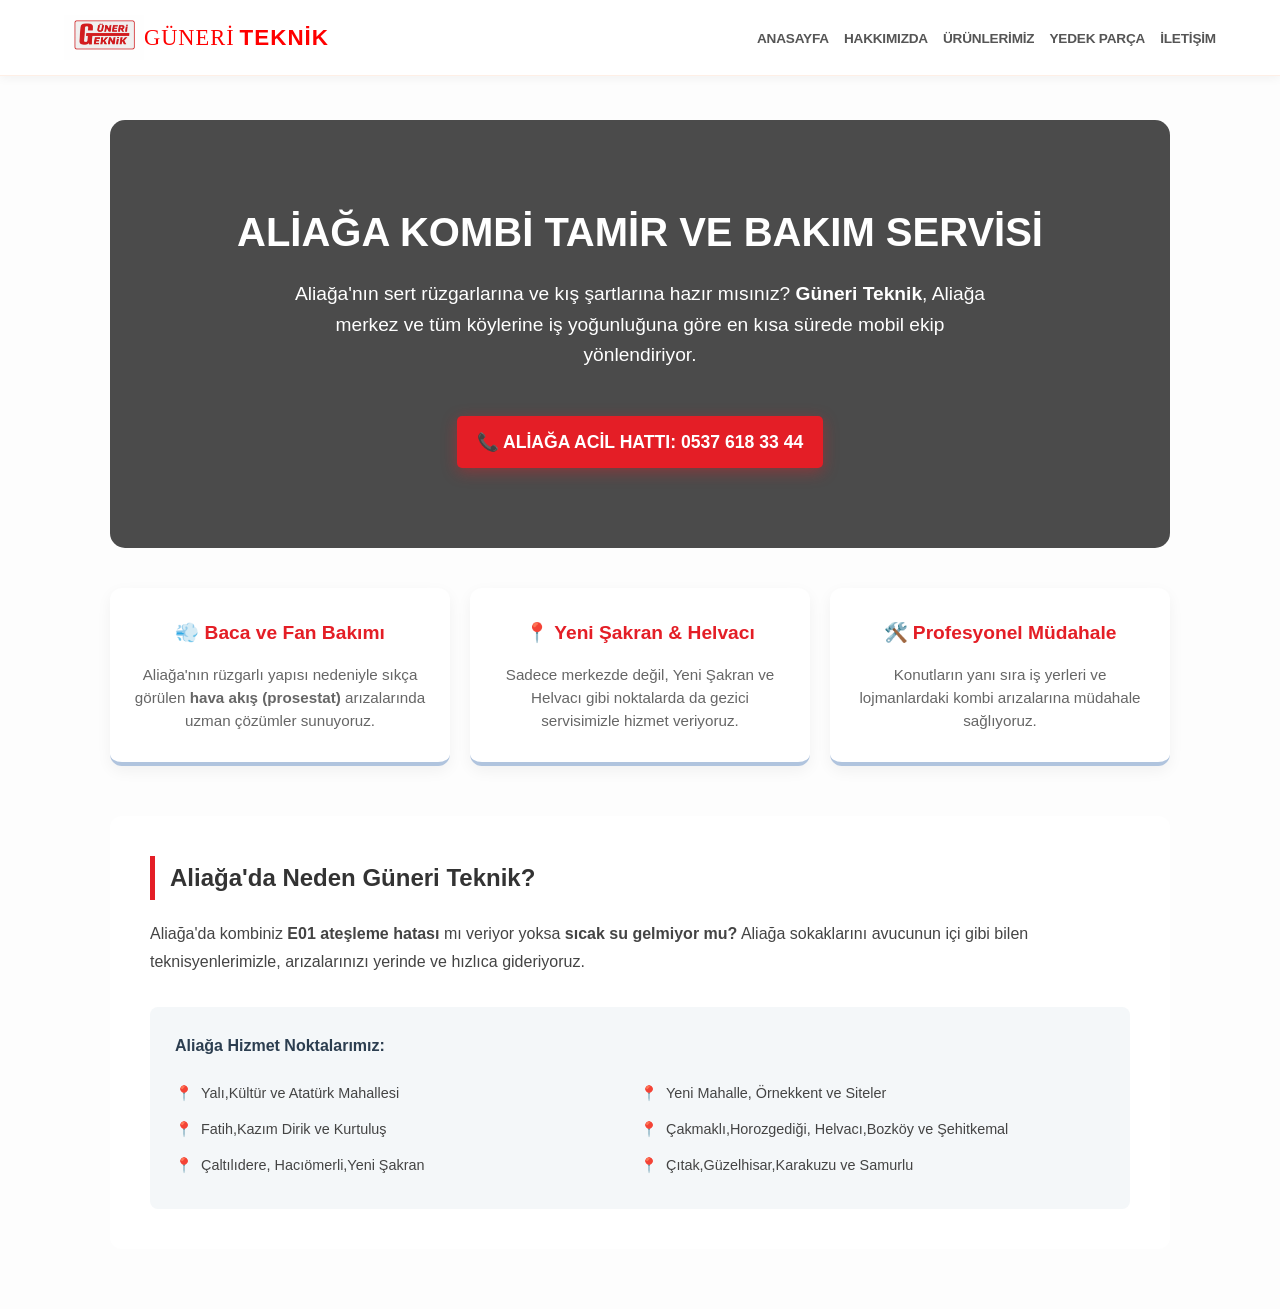
==== commit b6c4f88c: "Update index.html" ====
--- a/aliaga-kombi-servisi/index.html
+++ b/aliaga-kombi-servisi/index.html
@@ -35,7 +35,7 @@
     <section class="location-hero">
         <div class="hero-content">
             <h1>Aliağa Kombi Tamir ve Bakım Servisi</h1>
-            <p>Aliağa'nın sert rüzgarlarına ve kış şartlarına hazır mısınız? <strong>Güneri Teknik</strong>, Aliağa merkez ve tüm köylerine 30 dakikada mobil ekip yönlendiriyor.</p>
+            <p>Aliağa'nın sert rüzgarlarına ve kış şartlarına hazır mısınız? <strong>Güneri Teknik</strong>, Aliağa merkez ve tüm köylerine iş yoğunluğuna göre en kısa sürede mobil ekip yönlendiriyor.</p>
             <a href="tel:+905376183344" class="call-btn">📞 ALİAĞA ACİL HATTI: 0537 618 33 44</a>
         </div>
     </section>
@@ -47,11 +47,11 @@
         </div>
         <div class="feature-card">
             <h3>📍 Yeni Şakran & Helvacı</h3>
-            <p>Sadece merkezde değil, Yeni Şakran ve Helvacı gibi noktalarda da gezici servisimizle ek ücret almadan hizmet veriyoruz.</p>
+            <p>Sadece merkezde değil, Yeni Şakran ve Helvacı gibi noktalarda da gezici servisimizle hizmet veriyoruz.</p>
         </div>
         <div class="feature-card">
             <h3>🛠️ Profesyonel Müdahale</h3>
-            <p>Konutların yanı sıra iş yerleri ve lojmanlardaki kombi arızalarına 1 yıl parça garantili müdahale sağlıyoruz.</p>
+            <p>Konutların yanı sıra iş yerleri ve lojmanlardaki kombi arızalarına müdahale sağlıyoruz.</p>
         </div>
     </section>
 
@@ -62,14 +62,16 @@
         <div class="neighborhoods">
             <h4>Aliağa Hizmet Noktalarımız:</h4>
             <ul>
-                <li>Kültür ve Atatürk Mahallesi</li>
-                <li>Yeni Mahalle ve Siteler</li>
-                <li>Kazım Dirik ve Kurtuluş</li>
-                <li>Yeni Şakran, Helvacı ve Şehitkemal</li>
+                <li>Yalı,Kültür ve Atatürk Mahallesi</li>
+                <li>Yeni Mahalle, Örnekkent ve Siteler</li>
+                <li>Fatih,Kazım Dirik ve Kurtuluş</li>
+                <li>Çakmaklı,Horozgediği, Helvacı,Bozköy ve Şehitkemal</li>
+                <li>Çaltılıdere, Hacıömerli,Yeni Şakran</li>
+                <li>Çıtak,Güzelhisar,Karakuzu ve Samurlu</li>
             </ul>
         </div>
     </section>
 </main>
 
 </body>
-</html>+</html>
--- a/style.css
+++ b/style.css
@@ -1330,32 +1330,59 @@
 .footer-flex-alt {
     display: flex;
     justify-content: space-between;
-    align-items: flex-start;
     flex-wrap: wrap;
     gap: 30px;
-}
-
-.footer-kvkk-zone, .footer-hizmetler, .footer-info {
+    padding-bottom: 30px;
+    max-width: 1200px; 
+    margin: 0 auto;
+    padding-left: 20px;
+    padding-right: 20px;
+}
+
+/* Sütunların genişlik ayarları */
+.footer-kvkk-zone, 
+.footer-hizmetler, 
+.footer-regions, 
+.footer-info {
     flex: 1;
-    min-width: 250px;
+    min-width: 220px; 
 }
 
 .site-footer h4 {
     color: #f0610e;
     margin-bottom: 20px;
     font-size: 1.2rem;
+    font-weight: 700;
+    text-transform: uppercase;
+    letter-spacing: 1px;
 }
 
 .site-footer ul {
     list-style: none;
-}
-
-    .site-footer ul li, .site-footer p {
-        font-size: 0.95rem;
-        margin-bottom: 10px;
-        opacity: 0.9;
-    }
-/* KVKK Buton Stili (Link gibi görünen buton) */
+    padding: 0;
+}
+
+.site-footer ul li, 
+.site-footer p {
+    font-size: 0.95rem;
+    margin-bottom: 12px;
+    opacity: 0.9;
+    line-height: 1.5;
+}
+
+/* Bölge ve Hizmet Linkleri İçin Stil */
+.site-footer ul li a {
+    color: white;
+    text-decoration: none;
+    transition: 0.3s ease;
+}
+
+.site-footer ul li a:hover {
+    color: #f0610e;
+    padding-left: 5px; 
+}
+
+/* KVKK Buton Stili */
 .footer-link-btn {
     background: none;
     border: none;
@@ -1369,16 +1396,17 @@
     font-family: inherit;
 }
 
-    .footer-link-btn:hover {
-        color: #f0610e;
-    }
-
+.footer-link-btn:hover {
+    color: #f0610e;
+}
+
+/* Alt Bilgi ve Telif Alanı */
 .footer-bottom {
     text-align: center;
     margin-top: 40px;
     padding-top: 20px;
     border-top: 1px solid rgba(255,255,255,0.1);
-    font-size: 0.8rem;
+    font-size: 0.85rem;
 }
 /* ==========================================================================
    9. MODERN DIALOG MODAL 
@@ -1527,7 +1555,123 @@
 }
 
 /* ==========================================================================
-   12. MOBİL UYUMLULUK
+   12. LOKAL HİZMET SAYFALARI (ALİAĞA & FOÇA)
+   ========================================================================== */
+.page-location-aliaga {
+    background-color: #fdfdfd;
+}
+
+.location-page {
+    padding-top: 120px; /* Header altında kalmaması için */
+    max-width: 1100px;
+    margin: 0 auto;
+    padding-bottom: 60px;
+}
+
+.location-hero {
+    background: linear-gradient(rgba(0, 0, 0, 0.7), rgba(0, 0, 0, 0.7)), url('img/aliaga-servis-bg.jpg'); /* Varsa bir görsel koyabilirsin */
+    background-size: cover;
+    background-position: center;
+    color: white;
+    padding: 80px 20px;
+    text-align: center;
+    border-radius: 15px;
+    margin: 0 20px 40px 20px;
+}
+
+.location-hero h1 {
+    font-size: 2.5rem;
+    margin-bottom: 15px;
+    text-transform: uppercase;
+}
+
+.location-hero p {
+    font-size: 1.2rem;
+    max-width: 700px;
+    margin: 0 auto 30px;
+    line-height: 1.6;
+}
+
+.location-features {
+    display: grid;
+    grid-template-columns: repeat(3, 1fr);
+    gap: 20px;
+    margin: 0 20px 50px;
+}
+
+.feature-card {
+    background: #fff;
+    padding: 30px 20px;
+    border-radius: 12px;
+    text-align: center;
+    box-shadow: 0 5px 15px rgba(0,0,0,0.05);
+    border-bottom: 4px solid #b0c4de; 
+    transition: transform 0.3s ease;
+}
+
+.feature-card:hover {
+    transform: translateY(-5px);
+}
+
+.feature-card h3 {
+    font-size: 1.2rem;
+    color: #e41e26;
+    margin-bottom: 15px;
+}
+
+.feature-card p {
+    font-size: 0.95rem;
+    color: #666;
+    line-height: 1.5;
+}
+
+.location-text-content {
+    background: #fff;
+    padding: 40px;
+    margin: 0 20px;
+    border-radius: 12px;
+    line-height: 1.8;
+    color: #444;
+}
+
+.location-text-content h2 {
+    color: #333;
+    margin-bottom: 20px;
+    border-left: 5px solid #e41e26;
+    padding-left: 15px;
+}
+
+.neighborhoods {
+    margin-top: 30px;
+    background: #f4f7f9;
+    padding: 25px;
+    border-radius: 8px;
+}
+
+.neighborhoods h4 {
+    margin-bottom: 15px;
+    color: #2c3e50;
+}
+
+.neighborhoods ul {
+    display: grid;
+    grid-template-columns: repeat(2, 1fr);
+    list-style: none;
+    padding: 0;
+}
+
+.neighborhoods ul li {
+    padding: 5px 0;
+    font-size: 0.9rem;
+}
+
+.neighborhoods ul li::before {
+    content: "📍";
+    margin-right: 8px;
+}
+
+/* ==========================================================================
+   13. MOBİL UYUMLULUK
    ========================================================================== */
 @media (max-width: 768px) {
    page-home .hero {
@@ -1615,8 +1759,24 @@
     #menu-bar:checked ~ .menu-overlay {
         display: block; /* Dışarı tıklama katmanını aç */
     }
-
-    /* 6. Diğer Mobil Düzeltmeler */
+   /* 6. LOKAL HİZMET SAYFALARI */
+   .location-page { padding-top: 100px; }
+    
+    .location-hero h1 { font-size: 1.8rem; }
+    
+    .location-features {
+        grid-template-columns: 1fr; /* Mobilde kartlar alt alta */
+    }
+    
+    .neighborhoods ul {
+        grid-template-columns: 1fr; /* Mobilde mahalleler tek sütun */
+    }
+    
+    .location-text-content {
+        padding: 20px;
+    }
+
+    /* 7. Diğer Mobil Düzeltmeler */
     .site-logo { height: 40px; }
     .brand-logos {padding: 5px 0 !important; gap: 7px !important;}
     .brand-logos img {height: 16px !important; width: auto; margin: 5px;}
@@ -1654,4 +1814,8 @@
 .brand-links-grid a:last-child:nth-child(odd) {grid-column: span 2; }
 .support-action {width: 100%;justify-content: center;}
 .call-btn { width: 100%; }
-}
+   /* footer alanı */
+.footer-flex-alt {flex-direction: column; text-align: center;}
+.site-footer h4::after { content: "";display: block;width: 40px;height: 2px;background: #f0610e;margin: 10px auto; }
+.footer-link-btn { margin-bottom: 20px;}
+}
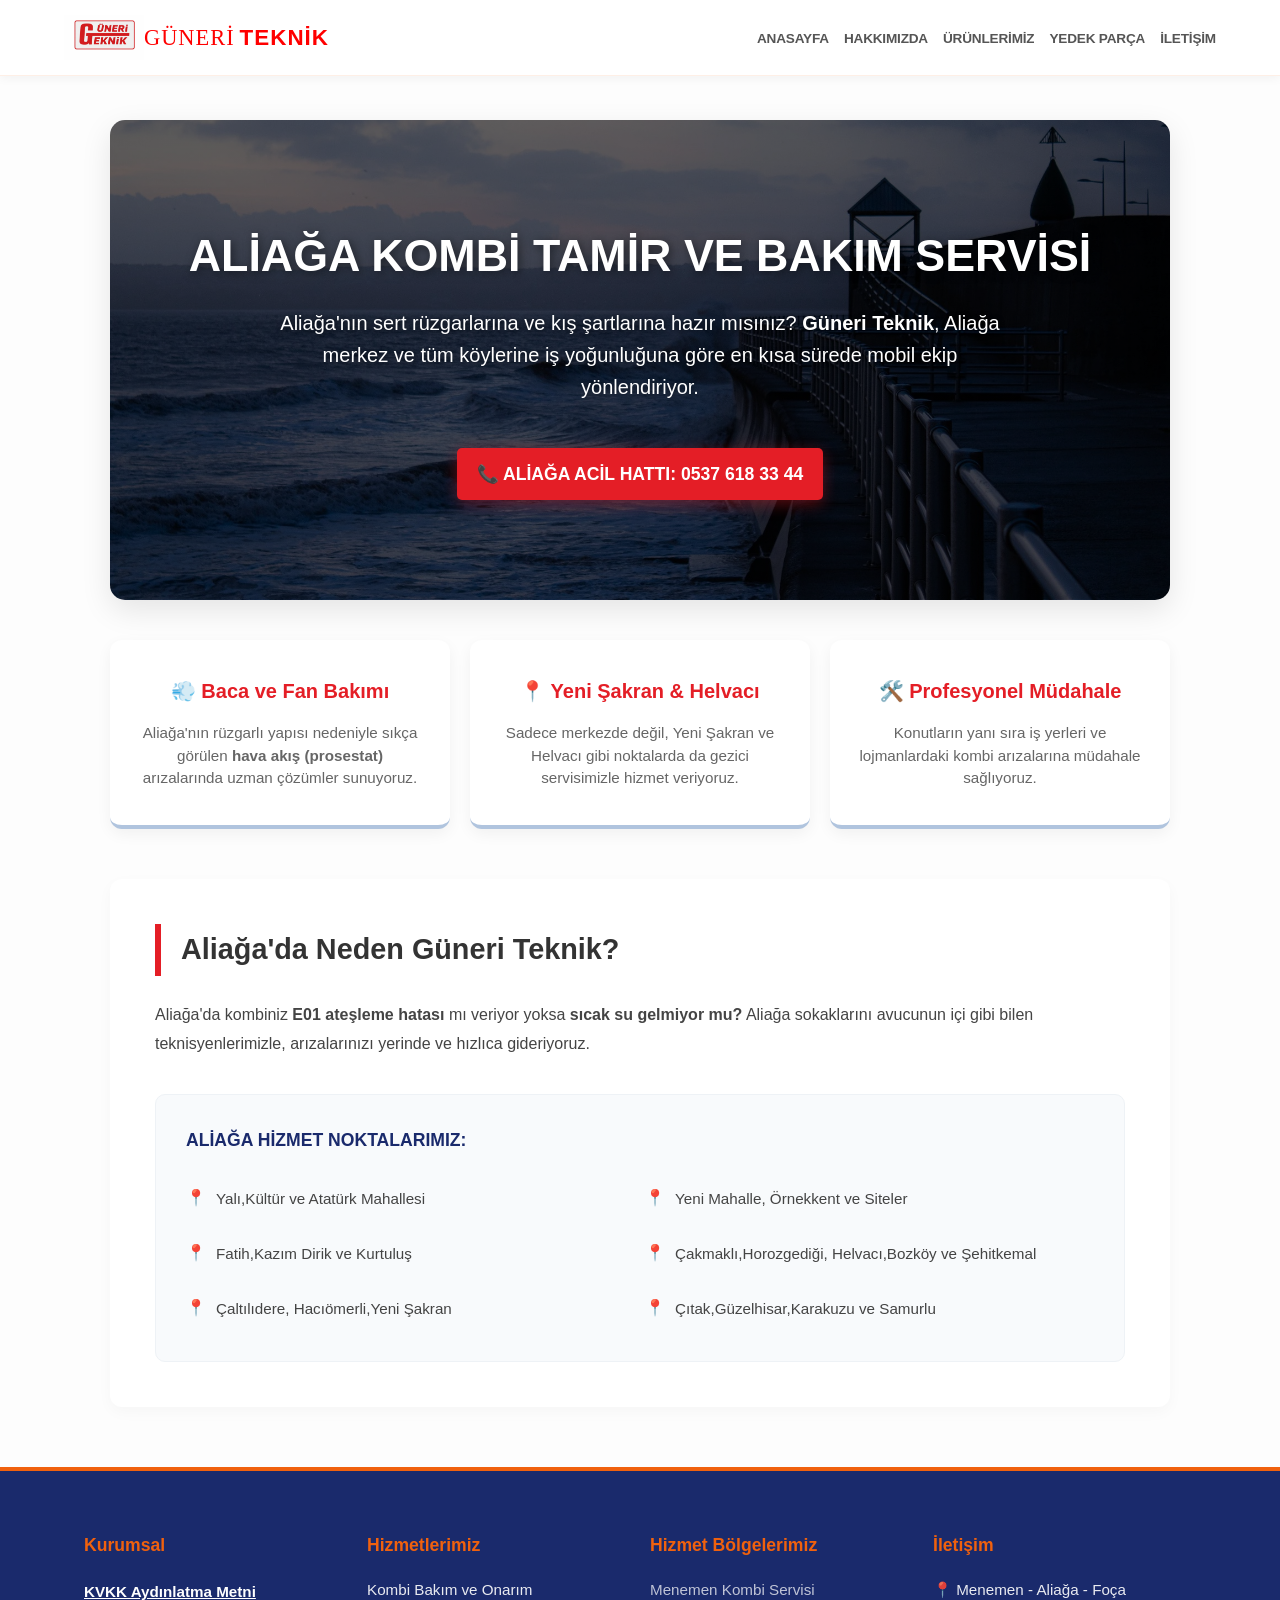
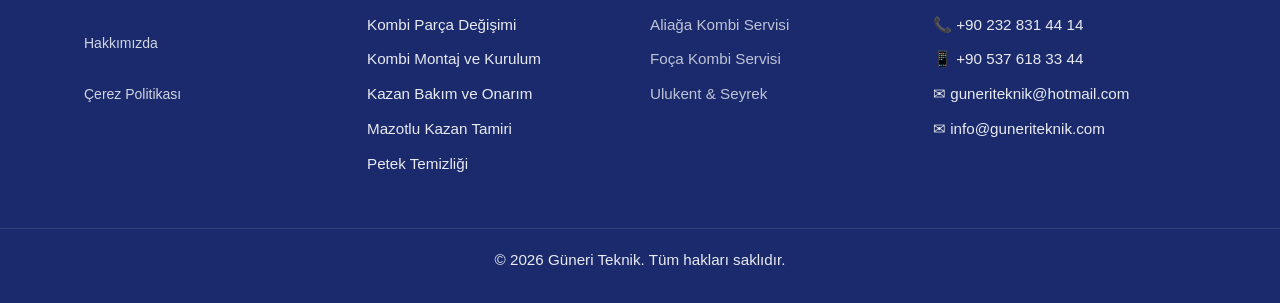
==== commit 1a922835: "bolgesel footer" ====
--- a/aliaga-kombi-servisi/index.html
+++ b/aliaga-kombi-servisi/index.html
@@ -72,6 +72,54 @@
         </div>
     </section>
 </main>
+    <footer class="site-footer">
+    <div class="container footer-flex-alt">
+        <div class="footer-kvkk-zone">
+            <h4>Kurumsal</h4>
+            <button type="button" class="footer-link-btn" onclick="openKvkk()">
+                KVKK Aydınlatma Metni
+            </button>
+            <br><br>
+            <a href="hakkimizda" style="color:white; text-decoration:none; font-size:14px; opacity:0.8;">Hakkımızda</a>
+            <br><br>
+            <a href="#" style="color:white; text-decoration:none; font-size:14px; opacity:0.8;">Çerez Politikası</a>
+        </div>
 
+        <div class="footer-hizmetler">
+            <h4>Hizmetlerimiz</h4>
+            <ul>
+                <li>Kombi Bakım ve Onarım</li>
+                <li>Kombi Parça Değişimi</li>
+                <li>Kombi Montaj ve Kurulum</li>
+                <li>Kazan Bakım ve Onarım</li>
+                <li>Mazotlu Kazan Tamiri</li>
+                <li>Petek Temizliği</li>
+            </ul>
+        </div>
+
+        <div class="footer-regions">
+            <h4>Hizmet Bölgelerimiz</h4>
+            <ul>
+                <li><a href="./" style="color:white; text-decoration:none; opacity:0.8;">Menemen Kombi Servisi</a></li>
+                <li><a href="aliaga-kombi-servisi/" style="color:white; text-decoration:none; opacity:0.8;">Aliağa Kombi Servisi</a></li>
+                <li><a href="foca-kombi-servisi/" style="color:white; text-decoration:none; opacity:0.8;">Foça Kombi Servisi</a></li>
+                <li><a href="./" style="color:white; text-decoration:none; opacity:0.8;">Ulukent & Seyrek</a></li>
+            </ul>
+        </div>
+
+        <div class="footer-info" id="iletisim">
+            <h4>İletişim</h4>
+            <p>📍 Menemen - Aliağa - Foça</p>
+            <p>📞 +90 232 831 44 14</p>
+            <p>📱 +90 537 618 33 44</p>
+            <p>✉ guneriteknik@hotmail.com</p>
+            <p>✉ info@guneriteknik.com</p>
+        </div>
+    </div>
+  
+    <div class="footer-bottom">
+        <p>&copy; 2026 Güneri Teknik. Tüm hakları saklıdır.</p>
+    </div>
+</footer>
 </body>
 </html>
--- a/style.css
+++ b/style.css
@@ -164,7 +164,7 @@
    3. ANASAYFA ÖZEL (page-home)
    ========================================================================== */
 .page-home .hero {
-    background: linear-gradient( rgba(255, 255, 255, 0.5), rgba(255, 255, 255, 0.7) ), url('https://image2url.com/r2/default/images/1770467499425-daf2095f-12c4-4add-a35a-f3b998b96870.jpg');
+    background: linear-gradient( rgba(255, 255, 255, 0.5), rgba(255, 255, 255, 0.7) ), url('/manzara-1.webp');
     background-size: cover;
     background-position: center;
     background-attachment: fixed;
@@ -187,7 +187,7 @@
     }
 /* --- Marka Logoları --- */
 .brands, .brands-urunlerimiz {
-    background: #ffffff; /* Saf beyaz zemin */
+    background: #ffffff; 
     padding: 5px 0;
     margin-top: 85px;
     position: relative;
@@ -212,14 +212,14 @@
     }
 
         .brand-logos img:hover {
-            transform: translateY(-5px); /* Hafif hareket eklendi */
+            transform: translateY(-5px); 
             opacity: 1;
         }
 
 .brands h2 {
     text-align: center;
     margin-bottom: 35px;
-    color: #1a2a6c !important; /* Koyu lacivert */
+    color: #1a2a6c !important; 
     font-size: 2rem;
     font-weight: 700;
     text-shadow: none;
@@ -227,8 +227,8 @@
     padding-top: 10px;
     background: linear-gradient(90deg, #1a2a6c, #f0610e);
     background-clip: text;
-    -webkit-background-clip: text; /* degrade (renk geçişi)  */
-    -webkit-text-fill-color: transparent; /* Geçişin görünmesi için içini boşaltır */
+    -webkit-background-clip: text; 
+    -webkit-text-fill-color: transparent; 
 }
 /* --- Tercih Kartları --- */
 .tercih {
@@ -346,13 +346,11 @@
     max-width: 1100px;
     margin: 0 auto;
     display: flex;
-    flex-direction: column; /* Başlığı üste, butonları alta almak için */
+    flex-direction: column; 
     align-items: center;
     gap: 25px;
     text-align: center;
 }
-
-/* Başlık ve Metin Grubu */
 .support-text h3 {
     font-size: 1.8rem;
     color: #e41e26;
@@ -361,13 +359,11 @@
     letter-spacing: 0.5px;
     text-transform: uppercase;
 }
-
 .support-text p {
     font-size: 1.1rem;
     color: #555;
     margin-bottom: 10px;
 }
-
 /* Aksiyon Alanı (Linkler + Arama Butonu) */
 .support-action {
     width: 100%;
@@ -376,7 +372,6 @@
     align-items: center;
     gap: 20px;
 }
-
 /* Marka Linklerinin Izgara Yapısı (Masaüstü 5 Yan Yana) */
 .brand-links-grid {
     display: grid;
@@ -384,7 +379,6 @@
     gap: 12px;
     width: 100%;
 }
-
 .support-link {
     padding: 12px 10px;
     font-size: 0.8rem;
@@ -399,22 +393,20 @@
     background-color: #fff;
     color: #333;
     border: 1px solid #ddd;
-   position: relative;
+    position: relative;
     overflow: hidden;
-   z-index: 1;
-   background: linear-gradient(to right, #b0c4de 50%, #fff 50%);
+    z-index: 1;
+    background: linear-gradient(to right, #b0c4de 50%, #fff 50%);
     background-size: 200% 100%;
     background-position: right bottom;
     transition: background-position 0.5s ease-out, color 0.3s ease;
 }
-
 .support-link:hover {
     color: #000; 
     border-color: #b0c4de;
     background-position: left bottom; 
     box-shadow: none; 
 }
-
 /* Hemen Ara Butonu */
 .call-btn {
     background: #e41e26 !important; 
@@ -1285,22 +1277,22 @@
 }
 /*servis not kısmı */
 .service-notice {
-    text-align: center;      /* Metni yatayda ortalar */
-    padding: 30px 20px;      /* Üstten ve alttan boşluk bırakır */
-    background-color: #fff;  /* Arka plan rengi (isteğe göre #f9f9f9 olabilir) */
-    max-width: 900px;        /* Metnin çok fazla yayılmasını engeller */
-    margin: 0 auto;          /* Bloğu sayfanın ortasına hizalar */
+    text-align: center;      
+    padding: 30px 20px;      
+    background-color: #fff;  
+    max-width: 900px;        
+    margin: 0 auto;          
 }
 
 .service-notice p {
-    font-size: 1.2rem;       /* Yazıyı biraz büyütür, daha okunabilir yapar */
-    line-height: 1.6;        /* Satır aralığını açar */
-    color: #333;             /* Yazı rengini yumuşatır */
+    font-size: 1.2rem;       
+    line-height: 1.6;        
+    color: #333;             
     margin: 0;
 }
 
 .service-notice strong {
-    color: #e41e26;          /* Şehir isimlerini kırmızı (veya marka rengin) yaparak vurgular */
+    color: #e41e26;          
 }
 
 /* Harita Alanı */
@@ -1329,34 +1321,32 @@
 
 .footer-flex-alt {
     display: flex;
-    justify-content: space-between;
-    flex-wrap: wrap;
-    gap: 30px;
-    padding-bottom: 30px;
-    max-width: 1200px; 
+    flex-direction: row; /* Yan yana olmasını garantiler */
+    justify-content: space-between; /* Araları eşit açar */
+    align-items: flex-start;
+    flex-wrap: nowrap; /* Masaüstünde zorla yan yana tutar */
+    gap: 20px;
+    max-width: 1200px;
     margin: 0 auto;
-    padding-left: 20px;
-    padding-right: 20px;
-}
-
-/* Sütunların genişlik ayarları */
+    padding: 0 20px;
+}
+
+
 .footer-kvkk-zone, 
 .footer-hizmetler, 
 .footer-regions, 
 .footer-info {
-    flex: 1;
-    min-width: 220px; 
+    flex: 1; /* Hepsi eşit alan kaplasın */
+    min-width: 0; /* Flexbox'un içeriğe göre genişlemesini engeller */
 }
 
 .site-footer h4 {
     color: #f0610e;
     margin-bottom: 20px;
-    font-size: 1.2rem;
+    font-size: 1.1rem; /* Sütunlar sığsın diye biraz küçülttük */
     font-weight: 700;
-    text-transform: uppercase;
-    letter-spacing: 1px;
-}
-
+    white-space: nowrap; /* Başlıkların kırılmasını önler */
+}
 .site-footer ul {
     list-style: none;
     padding: 0;
@@ -1562,36 +1552,44 @@
 }
 
 .location-page {
-    padding-top: 120px; /* Header altında kalmaması için */
+    padding-top: 120px; 
     max-width: 1100px;
     margin: 0 auto;
     padding-bottom: 60px;
 }
 
 .location-hero {
-    background: linear-gradient(rgba(0, 0, 0, 0.7), rgba(0, 0, 0, 0.7)), url('img/aliaga-servis-bg.jpg'); /* Varsa bir görsel koyabilirsin */
+    
+    background: linear-gradient(rgba(0, 0, 0, 0.6), rgba(0, 0, 0, 0.6)), 
+                url('img/deniz-manzara.webp'); 
     background-size: cover;
     background-position: center;
+    background-repeat: no-repeat;
     color: white;
-    padding: 80px 20px;
+    padding: 100px 20px; 
     text-align: center;
     border-radius: 15px;
     margin: 0 20px 40px 20px;
+    box-shadow: 0 10px 30px rgba(0,0,0,0.1);
 }
 
 .location-hero h1 {
-    font-size: 2.5rem;
+    font-size: 2.8rem;
     margin-bottom: 15px;
     text-transform: uppercase;
+    font-weight: 800;
+    text-shadow: 2px 2px 10px rgba(0,0,0,0.5); 
 }
 
 .location-hero p {
-    font-size: 1.2rem;
-    max-width: 700px;
+    font-size: 1.25rem;
+    max-width: 750px;
     margin: 0 auto 30px;
     line-height: 1.6;
-}
-
+    text-shadow: 1px 1px 5px rgba(0,0,0,0.5);
+}
+
+/* Özellik Kartları (3'lü Yapı) */
 .location-features {
     display: grid;
     grid-template-columns: repeat(3, 1fr);
@@ -1601,22 +1599,24 @@
 
 .feature-card {
     background: #fff;
-    padding: 30px 20px;
+    padding: 35px 25px;
     border-radius: 12px;
     text-align: center;
     box-shadow: 0 5px 15px rgba(0,0,0,0.05);
     border-bottom: 4px solid #b0c4de; 
-    transition: transform 0.3s ease;
+    transition: all 0.3s ease;
 }
 
 .feature-card:hover {
-    transform: translateY(-5px);
+    transform: translateY(-8px);
+    box-shadow: 0 12px 25px rgba(0,0,0,0.1);
 }
 
 .feature-card h3 {
-    font-size: 1.2rem;
+    font-size: 1.25rem;
     color: #e41e26;
     margin-bottom: 15px;
+    font-weight: 700;
 }
 
 .feature-card p {
@@ -1625,32 +1625,39 @@
     line-height: 1.5;
 }
 
+/* Metin İçeriği ve Mahalle Listesi */
 .location-text-content {
     background: #fff;
-    padding: 40px;
+    padding: 45px;
     margin: 0 20px;
     border-radius: 12px;
     line-height: 1.8;
     color: #444;
+    box-shadow: 0 5px 15px rgba(0,0,0,0.03);
 }
 
 .location-text-content h2 {
     color: #333;
+    font-size: 1.8rem;
+    margin-bottom: 25px;
+    border-left: 6px solid #e41e26;
+    padding-left: 20px;
+}
+
+/* Mahalleler Alanı */
+.neighborhoods {
+    margin-top: 35px;
+    background: #f8fafc;
+    padding: 30px;
+    border-radius: 10px;
+    border: 1px solid #eef2f6;
+}
+
+.neighborhoods h4 {
     margin-bottom: 20px;
-    border-left: 5px solid #e41e26;
-    padding-left: 15px;
-}
-
-.neighborhoods {
-    margin-top: 30px;
-    background: #f4f7f9;
-    padding: 25px;
-    border-radius: 8px;
-}
-
-.neighborhoods h4 {
-    margin-bottom: 15px;
-    color: #2c3e50;
+    color: #1a2a6c;
+    font-size: 1.1rem;
+    text-transform: uppercase;
 }
 
 .neighborhoods ul {
@@ -1658,17 +1665,74 @@
     grid-template-columns: repeat(2, 1fr);
     list-style: none;
     padding: 0;
+    gap: 10px;
 }
 
 .neighborhoods ul li {
-    padding: 5px 0;
-    font-size: 0.9rem;
+    padding: 8px 0;
+    font-size: 0.95rem;
+    display: flex;
+    align-items: center;
 }
 
 .neighborhoods ul li::before {
     content: "📍";
-    margin-right: 8px;
-}
+    margin-right: 10px;
+    font-size: 1rem;
+}
+.kilavuz-box {
+    margin-top: 40px;
+    padding: 25px;
+    background: #ffffff;
+    border-radius: 12px;
+    border: 1px solid #e0e6ed;
+    display: flex;
+    justify-content: space-between;
+    align-items: center;
+    box-shadow: 0 4px 15px rgba(0,0,0,0.05);
+}
+
+.kilavuz-content {
+    display: flex;
+    align-items: center;
+    gap: 20px;
+}
+
+.kilavuz-icon {
+    font-size: 2.5rem;
+    color: #e41e26; /* Kırmızı PDF ikonu */
+}
+
+.kilavuz-text h4 {
+    color: #1a2a6c;
+    margin-bottom: 5px;
+    font-size: 1.1rem;
+}
+
+.kilavuz-text p {
+    color: #666;
+    font-size: 0.9rem;
+    margin: 0;
+}
+
+.kilavuz-download-btn {
+    background-color: #1a2a6c;
+    color: #fff !important;
+    padding: 12px 25px;
+    border-radius: 8px;
+    text-decoration: none;
+    font-weight: 700;
+    font-size: 0.9rem;
+    transition: all 0.3s ease;
+    white-space: nowrap;
+}
+
+.kilavuz-download-btn:hover {
+    background-color: #e41e26;
+    transform: translateY(-2px);
+    box-shadow: 0 5px 15px rgba(228, 30, 38, 0.3);
+}
+
 
 /* ==========================================================================
    13. MOBİL UYUMLULUK
@@ -1760,23 +1824,61 @@
         display: block; /* Dışarı tıklama katmanını aç */
     }
    /* 6. LOKAL HİZMET SAYFALARI */
-   .location-page { padding-top: 100px; }
-    
-    .location-hero h1 { font-size: 1.8rem; }
-    
+   .location-hero {
+        padding: 60px 15px;
+        margin: 0 10px 30px;
+    }
+
+    .location-hero h1 {
+        font-size: 1.8rem;
+    }
+
     .location-features {
         grid-template-columns: 1fr; /* Mobilde kartlar alt alta */
-    }
-    
+        gap: 15px;
+    }
+
     .neighborhoods ul {
         grid-template-columns: 1fr; /* Mobilde mahalleler tek sütun */
     }
-    
+
     .location-text-content {
-        padding: 20px;
-    }
-
-    /* 7. Diğer Mobil Düzeltmeler */
+        padding: 25px;
+        margin: 0 10px;
+    }
+
+   /* 7.  FOOTER MOBİL  */
+    .footer-flex-alt {
+        flex-direction: column !important; /* Yan yana yerine alt alta */
+        flex-wrap: wrap !important;
+        align-items: center !important; /* Ortala */
+        text-align: center !important;
+        gap: 30px !important; /* Bölümler arasına boşluk */
+    }
+
+    .footer-kvkk-zone, 
+    .footer-hizmetler, 
+    .footer-regions, 
+    .footer-info {
+        width: 100% !important; /* Genişliği tam yap */
+        flex: none !important;
+    }
+
+    .site-footer h4 {
+        white-space: normal !important; /* Uzun başlıklar kırılsın */
+        margin-bottom: 15px;
+    }
+
+    .site-footer ul li {
+        margin-bottom: 10px;
+    }
+
+    .site-footer ul li a {
+        display: inline-block;
+        padding: 5px 0; /* Tıklama alanını genişlet */
+    }
+
+    /* 8. Diğer Mobil Düzeltmeler */
     .site-logo { height: 40px; }
     .brand-logos {padding: 5px 0 !important; gap: 7px !important;}
     .brand-logos img {height: 16px !important; width: auto; margin: 5px;}
@@ -1814,8 +1916,8 @@
 .brand-links-grid a:last-child:nth-child(odd) {grid-column: span 2; }
 .support-action {width: 100%;justify-content: center;}
 .call-btn { width: 100%; }
-   /* footer alanı */
-.footer-flex-alt {flex-direction: column; text-align: center;}
-.site-footer h4::after { content: "";display: block;width: 40px;height: 2px;background: #f0610e;margin: 10px auto; }
-.footer-link-btn { margin-bottom: 20px;}
-}
+.kilavuz-box {flex-direction: column;text-align: center; gap: 20px; }
+.kilavuz-content {flex-direction: column; gap: 10px; }
+
+}
+
